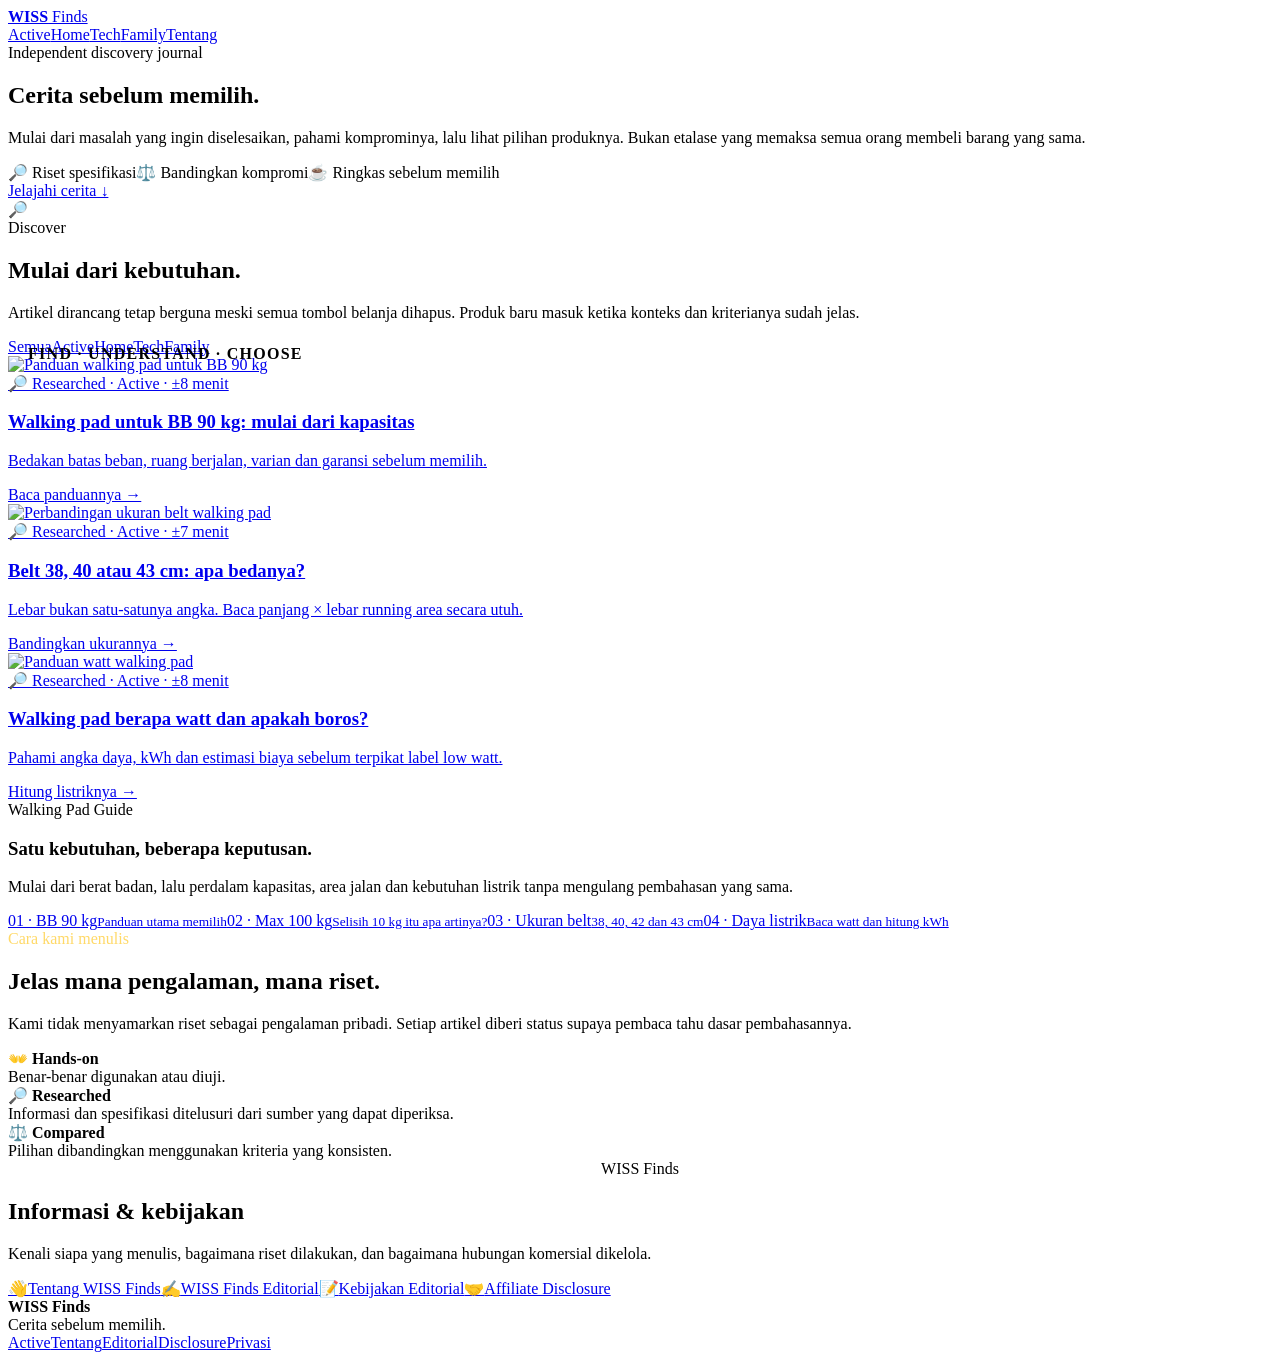
==== index.html @ 4face6e0 "Refresh homepage with live editorial stories and walking pad cluster" ====
<!doctype html><html lang="id-ID"><head><meta charset="utf-8"><meta name="viewport" content="width=device-width,initial-scale=1"><meta name="google-site-verification" content="HuQlRlU2v6vam-xN0jchxTJwL4RuIuLYZYUzQY9r4rg"><title>WISS Finds — Panduan Memilih Produk Berdasarkan Kebutuhan</title><meta name="description" content="Panduan, riset, dan perbandingan produk yang dimulai dari kebutuhan. Pahami komprominya sebelum memilih dan melihat harga."><meta name="robots" content="index,follow,max-image-preview:large,max-snippet:-1,max-video-preview:-1"><meta name="theme-color" content="#fffaf0"><link rel="canonical" href="https://wiztechid.github.io/wiss-finds/"><link rel="stylesheet" href="/wiss-finds/assets/css/site.css?v=20260919-1"><meta property="og:locale" content="id_ID"><meta property="og:type" content="website"><meta property="og:site_name" content="WISS Finds"><meta property="og:title" content="WISS Finds — Cerita sebelum memilih"><meta property="og:description" content="Mulai dari kebutuhan, pahami komprominya, baru lihat produknya."><meta property="og:url" content="https://wiztechid.github.io/wiss-finds/"><meta name="twitter:card" content="summary"><script type="application/ld+json">{"@context":"https://schema.org","@graph":[{"@type":"Organization","@id":"https://wiztechid.github.io/wiss-finds/#organization","name":"WISS Finds","url":"https://wiztechid.github.io/wiss-finds/"},{"@type":"WebSite","@id":"https://wiztechid.github.io/wiss-finds/#website","name":"WISS Finds","url":"https://wiztechid.github.io/wiss-finds/","publisher":{"@id":"https://wiztechid.github.io/wiss-finds/#organization"},"inLanguage":"id-ID"},{"@type":"CollectionPage","url":"https://wiztechid.github.io/wiss-finds/","name":"WISS Finds — Cerita sebelum memilih","isPartOf":{"@id":"https://wiztechid.github.io/wiss-finds/#website"},"inLanguage":"id-ID"}]}</script></head><body><header class="site-header"><div class="wrap nav"><a class="brand" href="/wiss-finds/"><b>WISS</b> Finds</a><nav class="navlinks" aria-label="Navigasi utama"><a href="/wiss-finds/active/">Active</a><a href="/wiss-finds/home/">Home</a><a href="/wiss-finds/tech/">Tech</a><a href="/wiss-finds/family/">Family</a><a href="/wiss-finds/tentang/">Tentang</a></nav></div></header><main><section class="wrap home-hero"><div><div class="eyebrow">Independent discovery journal</div><h1>Cerita sebelum memilih.</h1><p class="lead">Mulai dari masalah yang ingin diselesaikan, pahami komprominya, lalu lihat pilihan produknya. Bukan etalase yang memaksa semua orang membeli barang yang sama.</p><div class="home-statline"><span>🔎 Riset spesifikasi</span><span>⚖️ Bandingkan kompromi</span><span>☕ Ringkas sebelum memilih</span></div><a class="primary-cta" href="#discover">Jelajahi cerita ↓</a></div><div class="hero-art" aria-label="Ilustrasi WISS Finds">🔎<span style="position:absolute;font-size:1rem;font-weight:850;letter-spacing:.08em;margin-top:145px">FIND · UNDERSTAND · CHOOSE</span></div></section><section class="section" id="discover"><div class="wrap"><div class="section-head"><div><div class="eyebrow">Discover</div><h2>Mulai dari kebutuhan.</h2></div><p>Artikel dirancang tetap berguna meski semua tombol belanja dihapus. Produk baru masuk ketika konteks dan kriterianya sudah jelas.</p></div><nav class="category-nav" aria-label="Kategori"><a href="#discover">Semua</a><a href="/wiss-finds/active/">Active</a><a href="/wiss-finds/home/">Home</a><a href="/wiss-finds/tech/">Tech</a><a href="/wiss-finds/family/">Family</a></nav><div class="story-grid"><a class="story" href="/wiss-finds/active/walking-pad-untuk-bb-90-kg/"><div class="story-visual has-img"><img class="story-img" src="/wiss-finds/assets/images/walking-pad-bb-90kg-wiss-finds-clean-768.webp" alt="Panduan walking pad untuk BB 90 kg"></div><div class="story-body"><div class="meta">🔎 Researched · Active · ±8 menit</div><h3>Walking pad untuk BB 90 kg: mulai dari kapasitas</h3><p>Bedakan batas beban, ruang berjalan, varian dan garansi sebelum memilih.</p><span class="story-link">Baca panduannya →</span></div></a><a class="story" href="/wiss-finds/active/ukuran-belt-walking-pad/"><div class="story-visual has-img"><img class="story-img" src="/wiss-finds/assets/images/wiss-finds-ukuran-belt-walking-pad-hero.webp" alt="Perbandingan ukuran belt walking pad"></div><div class="story-body"><div class="meta">🔎 Researched · Active · ±7 menit</div><h3>Belt 38, 40 atau 43 cm: apa bedanya?</h3><p>Lebar bukan satu-satunya angka. Baca panjang × lebar running area secara utuh.</p><span class="story-link">Bandingkan ukurannya →</span></div></a><a class="story" href="/wiss-finds/active/walking-pad-berapa-watt/"><div class="story-visual has-img"><img class="story-img" src="/wiss-finds/assets/images/wiss-finds-walking-pad-berapa-watt-hero.webp" alt="Panduan watt walking pad"></div><div class="story-body"><div class="meta">🔎 Researched · Active · ±8 menit</div><h3>Walking pad berapa watt dan apakah boros?</h3><p>Pahami angka daya, kWh dan estimasi biaya sebelum terpikat label low watt.</p><span class="story-link">Hitung listriknya →</span></div></a></div><div class="home-cluster"><div class="home-cluster-head"><div><div class="eyebrow">Walking Pad Guide</div><h3>Satu kebutuhan, beberapa keputusan.</h3></div><p>Mulai dari berat badan, lalu perdalam kapasitas, area jalan dan kebutuhan listrik tanpa mengulang pembahasan yang sama.</p></div><div class="cluster-links"><a href="/wiss-finds/active/walking-pad-untuk-bb-90-kg/">01 · BB 90 kg<small>Panduan utama memilih</small></a><a href="/wiss-finds/active/walking-pad-max-100-kg-untuk-bb-90-kg/">02 · Max 100 kg<small>Selisih 10 kg itu apa artinya?</small></a><a href="/wiss-finds/active/ukuran-belt-walking-pad/">03 · Ukuran belt<small>38, 40, 42 dan 43 cm</small></a><a href="/wiss-finds/active/walking-pad-berapa-watt/">04 · Daya listrik<small>Baca watt dan hitung kWh</small></a></div></div></div></div></section><section class="wrap manifest"><div class="eyebrow" style="color:#ffd968">Cara kami menulis</div><h2>Jelas mana pengalaman, mana riset.</h2><p>Kami tidak menyamarkan riset sebagai pengalaman pribadi. Setiap artikel diberi status supaya pembaca tahu dasar pembahasannya.</p><div class="method-grid"><div class="method-card"><strong>👐 Hands-on</strong><br>Benar-benar digunakan atau diuji.</div><div class="method-card"><strong>🔎 Researched</strong><br>Informasi dan spesifikasi ditelusuri dari sumber yang dapat diperiksa.</div><div class="method-card"><strong>⚖️ Compared</strong><br>Pilihan dibandingkan menggunakan kriteria yang konsisten.</div></div></section><section class="wrap support"><div class="eyebrow" style="text-align:center">WISS Finds</div><h2>Informasi & kebijakan</h2><p class="support-lead">Kenali siapa yang menulis, bagaimana riset dilakukan, dan bagaimana hubungan komersial dikelola.</p><div class="support-grid"><a href="/wiss-finds/tentang/"><span>👋</span>Tentang WISS Finds</a><a href="/wiss-finds/author/editorial/"><span>✍️</span>WISS Finds Editorial</a><a href="/wiss-finds/kebijakan-editorial/"><span>📝</span>Kebijakan Editorial</a><a href="/wiss-finds/disclosure/"><span>🤝</span>Affiliate Disclosure</a></div></section></main><footer class="site-footer"><div class="wrap footer-inner"><div><strong>WISS Finds</strong><br>Cerita sebelum memilih.</div><div class="footer-links"><a href="/wiss-finds/active/">Active</a><a href="/wiss-finds/tentang/">Tentang</a><a href="/wiss-finds/kebijakan-editorial/">Editorial</a><a href="/wiss-finds/disclosure/">Disclosure</a><a href="/wiss-finds/kebijakan-privasi/">Privasi</a></div></div></footer></body></html>
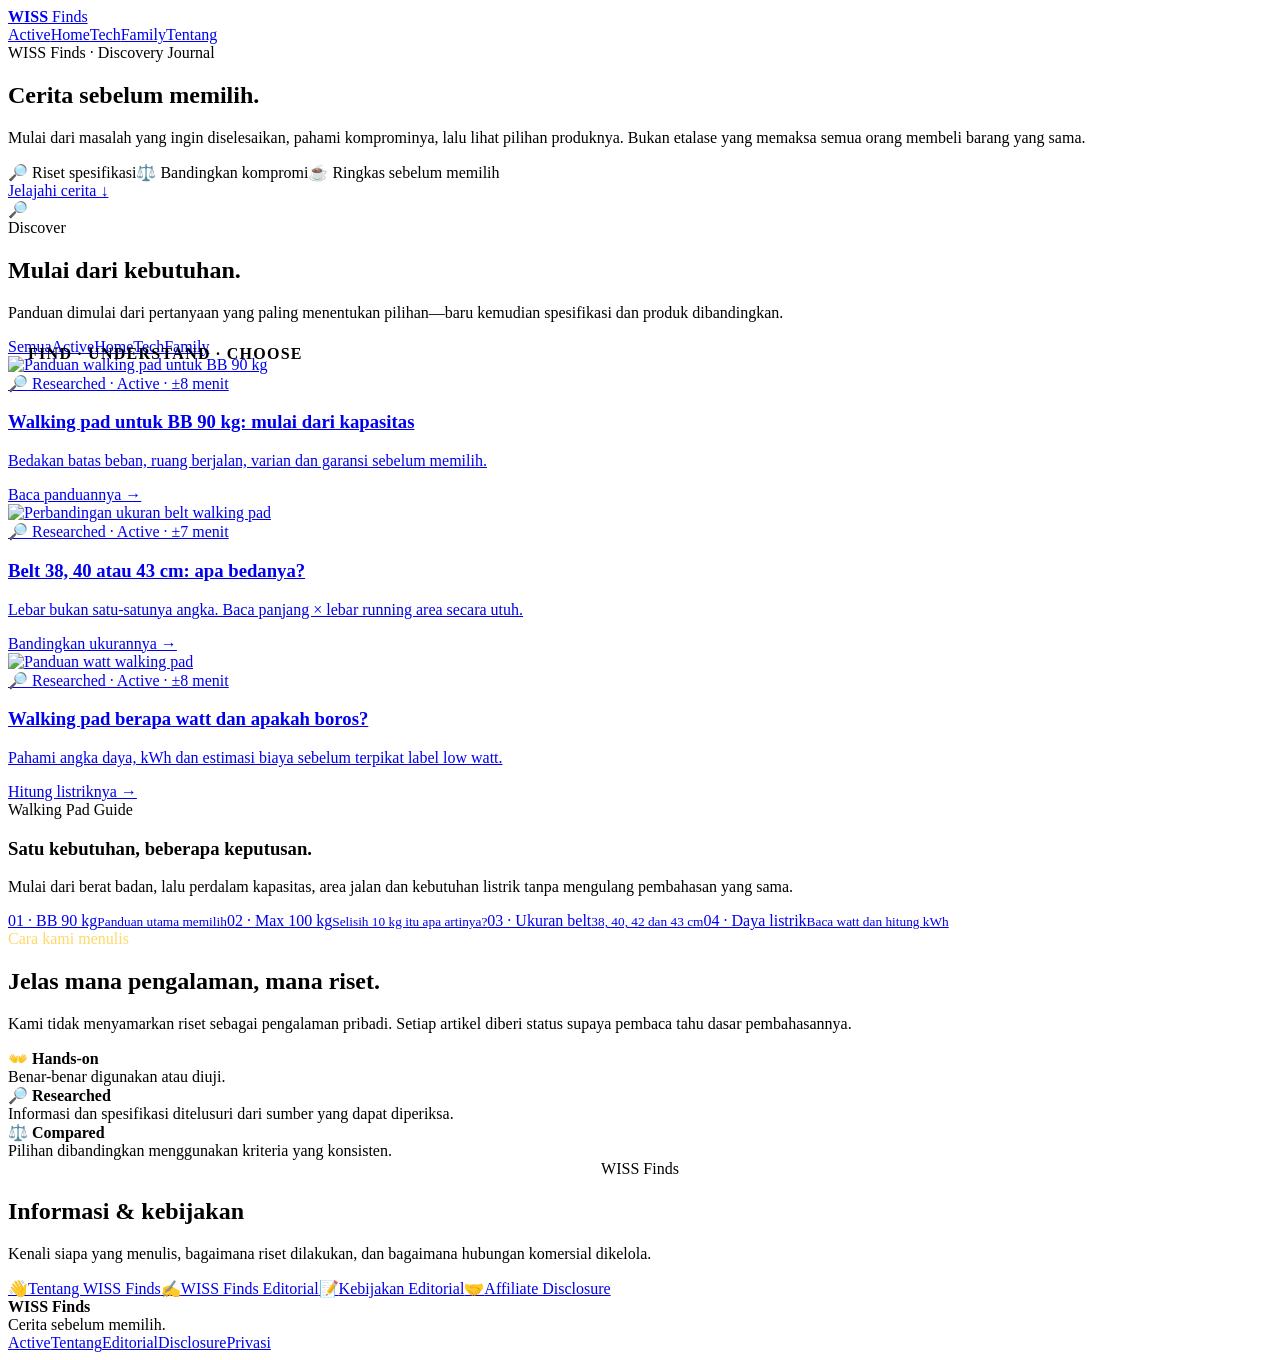
==== commit 022a8a73: "Tighten homepage editorial copy and stylesheet cache" ====
--- a/index.html
+++ b/index.html
@@ -1 +1 @@
-<!doctype html><html lang="id-ID"><head><meta charset="utf-8"><meta name="viewport" content="width=device-width,initial-scale=1"><meta name="google-site-verification" content="HuQlRlU2v6vam-xN0jchxTJwL4RuIuLYZYUzQY9r4rg"><title>WISS Finds — Panduan Memilih Produk Berdasarkan Kebutuhan</title><meta name="description" content="Panduan, riset, dan perbandingan produk yang dimulai dari kebutuhan. Pahami komprominya sebelum memilih dan melihat harga."><meta name="robots" content="index,follow,max-image-preview:large,max-snippet:-1,max-video-preview:-1"><meta name="theme-color" content="#fffaf0"><link rel="canonical" href="https://wiztechid.github.io/wiss-finds/"><link rel="stylesheet" href="/wiss-finds/assets/css/site.css?v=20260919-1"><meta property="og:locale" content="id_ID"><meta property="og:type" content="website"><meta property="og:site_name" content="WISS Finds"><meta property="og:title" content="WISS Finds — Cerita sebelum memilih"><meta property="og:description" content="Mulai dari kebutuhan, pahami komprominya, baru lihat produknya."><meta property="og:url" content="https://wiztechid.github.io/wiss-finds/"><meta name="twitter:card" content="summary"><script type="application/ld+json">{"@context":"https://schema.org","@graph":[{"@type":"Organization","@id":"https://wiztechid.github.io/wiss-finds/#organization","name":"WISS Finds","url":"https://wiztechid.github.io/wiss-finds/"},{"@type":"WebSite","@id":"https://wiztechid.github.io/wiss-finds/#website","name":"WISS Finds","url":"https://wiztechid.github.io/wiss-finds/","publisher":{"@id":"https://wiztechid.github.io/wiss-finds/#organization"},"inLanguage":"id-ID"},{"@type":"CollectionPage","url":"https://wiztechid.github.io/wiss-finds/","name":"WISS Finds — Cerita sebelum memilih","isPartOf":{"@id":"https://wiztechid.github.io/wiss-finds/#website"},"inLanguage":"id-ID"}]}</script></head><body><header class="site-header"><div class="wrap nav"><a class="brand" href="/wiss-finds/"><b>WISS</b> Finds</a><nav class="navlinks" aria-label="Navigasi utama"><a href="/wiss-finds/active/">Active</a><a href="/wiss-finds/home/">Home</a><a href="/wiss-finds/tech/">Tech</a><a href="/wiss-finds/family/">Family</a><a href="/wiss-finds/tentang/">Tentang</a></nav></div></header><main><section class="wrap home-hero"><div><div class="eyebrow">Independent discovery journal</div><h1>Cerita sebelum memilih.</h1><p class="lead">Mulai dari masalah yang ingin diselesaikan, pahami komprominya, lalu lihat pilihan produknya. Bukan etalase yang memaksa semua orang membeli barang yang sama.</p><div class="home-statline"><span>🔎 Riset spesifikasi</span><span>⚖️ Bandingkan kompromi</span><span>☕ Ringkas sebelum memilih</span></div><a class="primary-cta" href="#discover">Jelajahi cerita ↓</a></div><div class="hero-art" aria-label="Ilustrasi WISS Finds">🔎<span style="position:absolute;font-size:1rem;font-weight:850;letter-spacing:.08em;margin-top:145px">FIND · UNDERSTAND · CHOOSE</span></div></section><section class="section" id="discover"><div class="wrap"><div class="section-head"><div><div class="eyebrow">Discover</div><h2>Mulai dari kebutuhan.</h2></div><p>Artikel dirancang tetap berguna meski semua tombol belanja dihapus. Produk baru masuk ketika konteks dan kriterianya sudah jelas.</p></div><nav class="category-nav" aria-label="Kategori"><a href="#discover">Semua</a><a href="/wiss-finds/active/">Active</a><a href="/wiss-finds/home/">Home</a><a href="/wiss-finds/tech/">Tech</a><a href="/wiss-finds/family/">Family</a></nav><div class="story-grid"><a class="story" href="/wiss-finds/active/walking-pad-untuk-bb-90-kg/"><div class="story-visual has-img"><img class="story-img" src="/wiss-finds/assets/images/walking-pad-bb-90kg-wiss-finds-clean-768.webp" alt="Panduan walking pad untuk BB 90 kg"></div><div class="story-body"><div class="meta">🔎 Researched · Active · ±8 menit</div><h3>Walking pad untuk BB 90 kg: mulai dari kapasitas</h3><p>Bedakan batas beban, ruang berjalan, varian dan garansi sebelum memilih.</p><span class="story-link">Baca panduannya →</span></div></a><a class="story" href="/wiss-finds/active/ukuran-belt-walking-pad/"><div class="story-visual has-img"><img class="story-img" src="/wiss-finds/assets/images/wiss-finds-ukuran-belt-walking-pad-hero.webp" alt="Perbandingan ukuran belt walking pad"></div><div class="story-body"><div class="meta">🔎 Researched · Active · ±7 menit</div><h3>Belt 38, 40 atau 43 cm: apa bedanya?</h3><p>Lebar bukan satu-satunya angka. Baca panjang × lebar running area secara utuh.</p><span class="story-link">Bandingkan ukurannya →</span></div></a><a class="story" href="/wiss-finds/active/walking-pad-berapa-watt/"><div class="story-visual has-img"><img class="story-img" src="/wiss-finds/assets/images/wiss-finds-walking-pad-berapa-watt-hero.webp" alt="Panduan watt walking pad"></div><div class="story-body"><div class="meta">🔎 Researched · Active · ±8 menit</div><h3>Walking pad berapa watt dan apakah boros?</h3><p>Pahami angka daya, kWh dan estimasi biaya sebelum terpikat label low watt.</p><span class="story-link">Hitung listriknya →</span></div></a></div><div class="home-cluster"><div class="home-cluster-head"><div><div class="eyebrow">Walking Pad Guide</div><h3>Satu kebutuhan, beberapa keputusan.</h3></div><p>Mulai dari berat badan, lalu perdalam kapasitas, area jalan dan kebutuhan listrik tanpa mengulang pembahasan yang sama.</p></div><div class="cluster-links"><a href="/wiss-finds/active/walking-pad-untuk-bb-90-kg/">01 · BB 90 kg<small>Panduan utama memilih</small></a><a href="/wiss-finds/active/walking-pad-max-100-kg-untuk-bb-90-kg/">02 · Max 100 kg<small>Selisih 10 kg itu apa artinya?</small></a><a href="/wiss-finds/active/ukuran-belt-walking-pad/">03 · Ukuran belt<small>38, 40, 42 dan 43 cm</small></a><a href="/wiss-finds/active/walking-pad-berapa-watt/">04 · Daya listrik<small>Baca watt dan hitung kWh</small></a></div></div></div></div></section><section class="wrap manifest"><div class="eyebrow" style="color:#ffd968">Cara kami menulis</div><h2>Jelas mana pengalaman, mana riset.</h2><p>Kami tidak menyamarkan riset sebagai pengalaman pribadi. Setiap artikel diberi status supaya pembaca tahu dasar pembahasannya.</p><div class="method-grid"><div class="method-card"><strong>👐 Hands-on</strong><br>Benar-benar digunakan atau diuji.</div><div class="method-card"><strong>🔎 Researched</strong><br>Informasi dan spesifikasi ditelusuri dari sumber yang dapat diperiksa.</div><div class="method-card"><strong>⚖️ Compared</strong><br>Pilihan dibandingkan menggunakan kriteria yang konsisten.</div></div></section><section class="wrap support"><div class="eyebrow" style="text-align:center">WISS Finds</div><h2>Informasi & kebijakan</h2><p class="support-lead">Kenali siapa yang menulis, bagaimana riset dilakukan, dan bagaimana hubungan komersial dikelola.</p><div class="support-grid"><a href="/wiss-finds/tentang/"><span>👋</span>Tentang WISS Finds</a><a href="/wiss-finds/author/editorial/"><span>✍️</span>WISS Finds Editorial</a><a href="/wiss-finds/kebijakan-editorial/"><span>📝</span>Kebijakan Editorial</a><a href="/wiss-finds/disclosure/"><span>🤝</span>Affiliate Disclosure</a></div></section></main><footer class="site-footer"><div class="wrap footer-inner"><div><strong>WISS Finds</strong><br>Cerita sebelum memilih.</div><div class="footer-links"><a href="/wiss-finds/active/">Active</a><a href="/wiss-finds/tentang/">Tentang</a><a href="/wiss-finds/kebijakan-editorial/">Editorial</a><a href="/wiss-finds/disclosure/">Disclosure</a><a href="/wiss-finds/kebijakan-privasi/">Privasi</a></div></div></footer></body></html>+<!doctype html><html lang="id-ID"><head><meta charset="utf-8"><meta name="viewport" content="width=device-width,initial-scale=1"><meta name="google-site-verification" content="HuQlRlU2v6vam-xN0jchxTJwL4RuIuLYZYUzQY9r4rg"><title>WISS Finds — Panduan Memilih Produk Berdasarkan Kebutuhan</title><meta name="description" content="Panduan, riset, dan perbandingan produk yang dimulai dari kebutuhan. Pahami komprominya sebelum memilih dan melihat harga."><meta name="robots" content="index,follow,max-image-preview:large,max-snippet:-1,max-video-preview:-1"><meta name="theme-color" content="#fffaf0"><link rel="canonical" href="https://wiztechid.github.io/wiss-finds/"><link rel="stylesheet" href="/wiss-finds/assets/css/site.css?v=20260919-3"><meta property="og:locale" content="id_ID"><meta property="og:type" content="website"><meta property="og:site_name" content="WISS Finds"><meta property="og:title" content="WISS Finds — Cerita sebelum memilih"><meta property="og:description" content="Mulai dari kebutuhan, pahami komprominya, baru lihat produknya."><meta property="og:url" content="https://wiztechid.github.io/wiss-finds/"><meta name="twitter:card" content="summary"><script type="application/ld+json">{"@context":"https://schema.org","@graph":[{"@type":"Organization","@id":"https://wiztechid.github.io/wiss-finds/#organization","name":"WISS Finds","url":"https://wiztechid.github.io/wiss-finds/"},{"@type":"WebSite","@id":"https://wiztechid.github.io/wiss-finds/#website","name":"WISS Finds","url":"https://wiztechid.github.io/wiss-finds/","publisher":{"@id":"https://wiztechid.github.io/wiss-finds/#organization"},"inLanguage":"id-ID"},{"@type":"CollectionPage","url":"https://wiztechid.github.io/wiss-finds/","name":"WISS Finds — Cerita sebelum memilih","isPartOf":{"@id":"https://wiztechid.github.io/wiss-finds/#website"},"inLanguage":"id-ID"}]}</script></head><body><header class="site-header"><div class="wrap nav"><a class="brand" href="/wiss-finds/"><b>WISS</b> Finds</a><nav class="navlinks" aria-label="Navigasi utama"><a href="/wiss-finds/active/">Active</a><a href="/wiss-finds/home/">Home</a><a href="/wiss-finds/tech/">Tech</a><a href="/wiss-finds/family/">Family</a><a href="/wiss-finds/tentang/">Tentang</a></nav></div></header><main><section class="wrap home-hero"><div><div class="eyebrow">WISS Finds · Discovery Journal</div><h1>Cerita sebelum memilih.</h1><p class="lead">Mulai dari masalah yang ingin diselesaikan, pahami komprominya, lalu lihat pilihan produknya. Bukan etalase yang memaksa semua orang membeli barang yang sama.</p><div class="home-statline"><span>🔎 Riset spesifikasi</span><span>⚖️ Bandingkan kompromi</span><span>☕ Ringkas sebelum memilih</span></div><a class="primary-cta" href="#discover">Jelajahi cerita ↓</a></div><div class="hero-art" aria-label="Ilustrasi WISS Finds">🔎<span style="position:absolute;font-size:1rem;font-weight:850;letter-spacing:.08em;margin-top:145px">FIND · UNDERSTAND · CHOOSE</span></div></section><section class="section" id="discover"><div class="wrap"><div class="section-head"><div><div class="eyebrow">Discover</div><h2>Mulai dari kebutuhan.</h2></div><p>Panduan dimulai dari pertanyaan yang paling menentukan pilihan—baru kemudian spesifikasi dan produk dibandingkan.</p></div><nav class="category-nav" aria-label="Kategori"><a href="#discover">Semua</a><a href="/wiss-finds/active/">Active</a><a href="/wiss-finds/home/">Home</a><a href="/wiss-finds/tech/">Tech</a><a href="/wiss-finds/family/">Family</a></nav><div class="story-grid"><a class="story" href="/wiss-finds/active/walking-pad-untuk-bb-90-kg/"><div class="story-visual has-img"><img class="story-img" src="/wiss-finds/assets/images/walking-pad-bb-90kg-wiss-finds-clean-768.webp" alt="Panduan walking pad untuk BB 90 kg"></div><div class="story-body"><div class="meta">🔎 Researched · Active · ±8 menit</div><h3>Walking pad untuk BB 90 kg: mulai dari kapasitas</h3><p>Bedakan batas beban, ruang berjalan, varian dan garansi sebelum memilih.</p><span class="story-link">Baca panduannya →</span></div></a><a class="story" href="/wiss-finds/active/ukuran-belt-walking-pad/"><div class="story-visual has-img"><img class="story-img" src="/wiss-finds/assets/images/wiss-finds-ukuran-belt-walking-pad-hero.webp" alt="Perbandingan ukuran belt walking pad"></div><div class="story-body"><div class="meta">🔎 Researched · Active · ±7 menit</div><h3>Belt 38, 40 atau 43 cm: apa bedanya?</h3><p>Lebar bukan satu-satunya angka. Baca panjang × lebar running area secara utuh.</p><span class="story-link">Bandingkan ukurannya →</span></div></a><a class="story" href="/wiss-finds/active/walking-pad-berapa-watt/"><div class="story-visual has-img"><img class="story-img" src="/wiss-finds/assets/images/wiss-finds-walking-pad-berapa-watt-hero.webp" alt="Panduan watt walking pad"></div><div class="story-body"><div class="meta">🔎 Researched · Active · ±8 menit</div><h3>Walking pad berapa watt dan apakah boros?</h3><p>Pahami angka daya, kWh dan estimasi biaya sebelum terpikat label low watt.</p><span class="story-link">Hitung listriknya →</span></div></a></div><div class="home-cluster"><div class="home-cluster-head"><div><div class="eyebrow">Walking Pad Guide</div><h3>Satu kebutuhan, beberapa keputusan.</h3></div><p>Mulai dari berat badan, lalu perdalam kapasitas, area jalan dan kebutuhan listrik tanpa mengulang pembahasan yang sama.</p></div><div class="cluster-links"><a href="/wiss-finds/active/walking-pad-untuk-bb-90-kg/">01 · BB 90 kg<small>Panduan utama memilih</small></a><a href="/wiss-finds/active/walking-pad-max-100-kg-untuk-bb-90-kg/">02 · Max 100 kg<small>Selisih 10 kg itu apa artinya?</small></a><a href="/wiss-finds/active/ukuran-belt-walking-pad/">03 · Ukuran belt<small>38, 40, 42 dan 43 cm</small></a><a href="/wiss-finds/active/walking-pad-berapa-watt/">04 · Daya listrik<small>Baca watt dan hitung kWh</small></a></div></div></div></section><section class="wrap manifest"><div class="eyebrow" style="color:#ffd968">Cara kami menulis</div><h2>Jelas mana pengalaman, mana riset.</h2><p>Kami tidak menyamarkan riset sebagai pengalaman pribadi. Setiap artikel diberi status supaya pembaca tahu dasar pembahasannya.</p><div class="method-grid"><div class="method-card"><strong>👐 Hands-on</strong><br>Benar-benar digunakan atau diuji.</div><div class="method-card"><strong>🔎 Researched</strong><br>Informasi dan spesifikasi ditelusuri dari sumber yang dapat diperiksa.</div><div class="method-card"><strong>⚖️ Compared</strong><br>Pilihan dibandingkan menggunakan kriteria yang konsisten.</div></div></section><section class="wrap support"><div class="eyebrow" style="text-align:center">WISS Finds</div><h2>Informasi & kebijakan</h2><p class="support-lead">Kenali siapa yang menulis, bagaimana riset dilakukan, dan bagaimana hubungan komersial dikelola.</p><div class="support-grid"><a href="/wiss-finds/tentang/"><span>👋</span>Tentang WISS Finds</a><a href="/wiss-finds/author/editorial/"><span>✍️</span>WISS Finds Editorial</a><a href="/wiss-finds/kebijakan-editorial/"><span>📝</span>Kebijakan Editorial</a><a href="/wiss-finds/disclosure/"><span>🤝</span>Affiliate Disclosure</a></div></section></main><footer class="site-footer"><div class="wrap footer-inner"><div><strong>WISS Finds</strong><br>Cerita sebelum memilih.</div><div class="footer-links"><a href="/wiss-finds/active/">Active</a><a href="/wiss-finds/tentang/">Tentang</a><a href="/wiss-finds/kebijakan-editorial/">Editorial</a><a href="/wiss-finds/disclosure/">Disclosure</a><a href="/wiss-finds/kebijakan-privasi/">Privasi</a></div></div></footer></body></html>
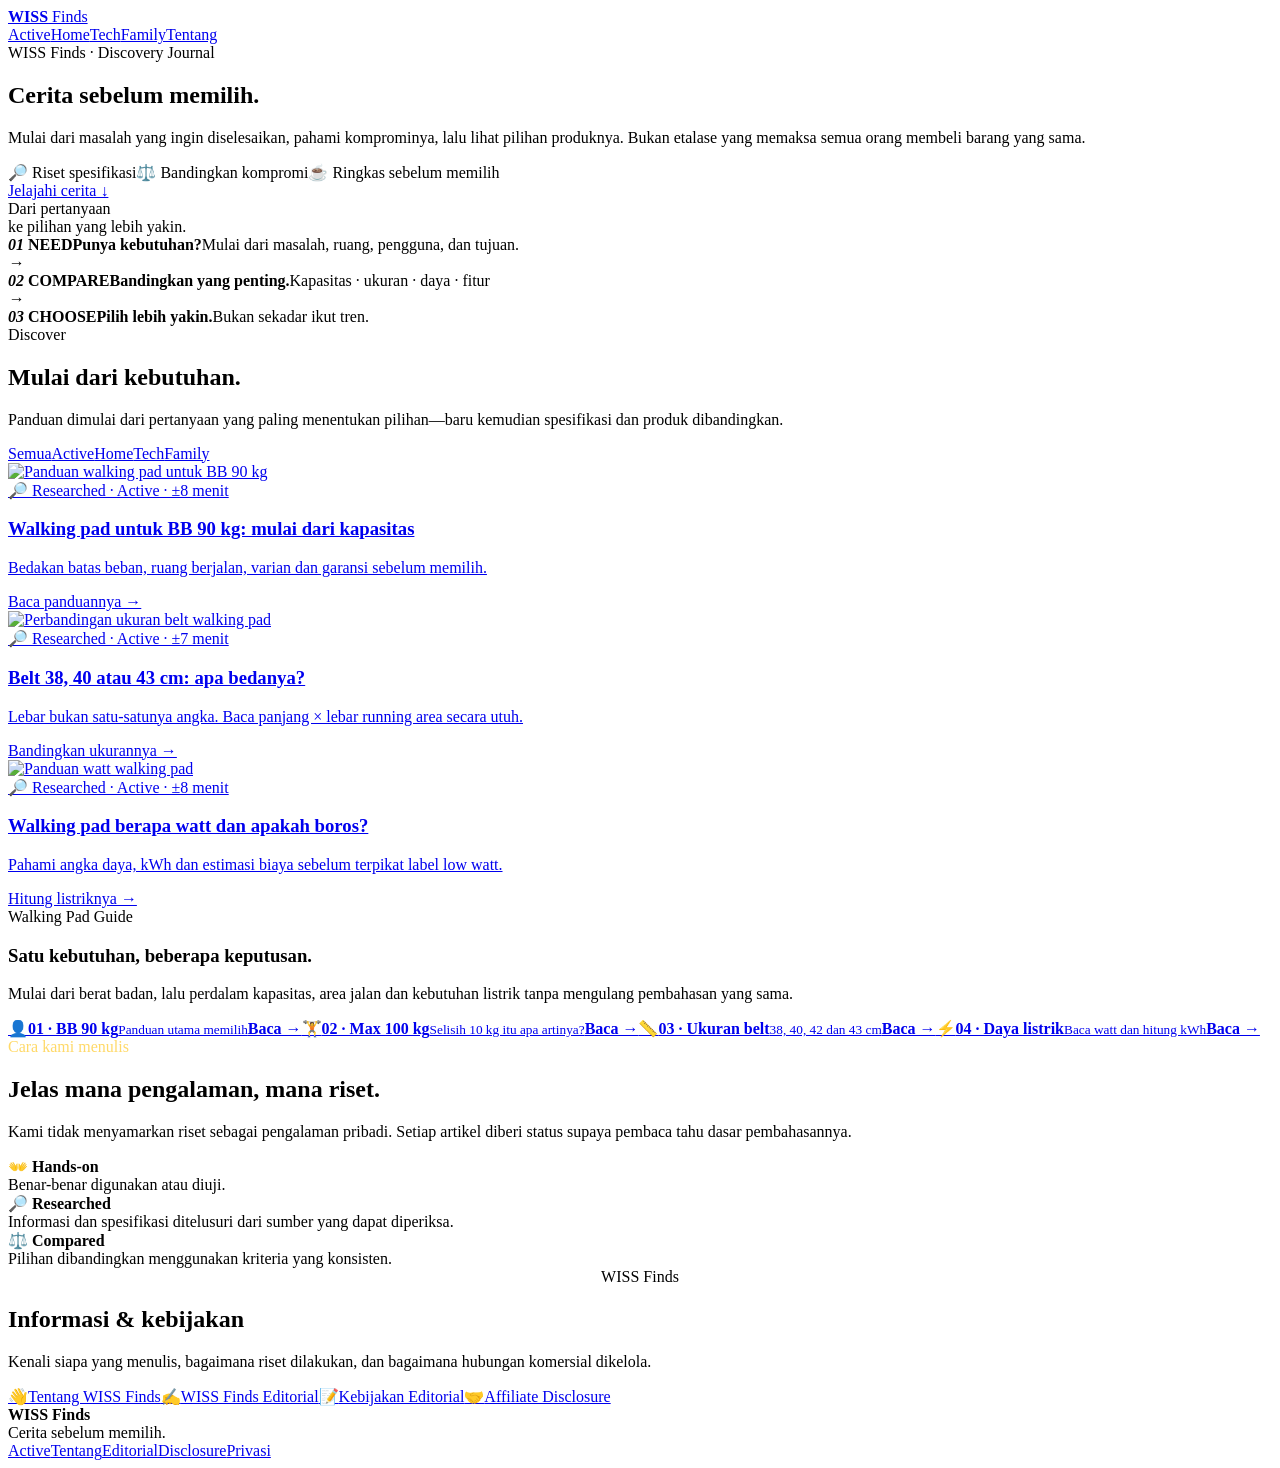
==== commit 4051366a: "Replace decorative hero with WISS decision flow and improve guide clickability" ====
--- a/index.html
+++ b/index.html
@@ -1 +1 @@
-<!doctype html><html lang="id-ID"><head><meta charset="utf-8"><meta name="viewport" content="width=device-width,initial-scale=1"><meta name="google-site-verification" content="HuQlRlU2v6vam-xN0jchxTJwL4RuIuLYZYUzQY9r4rg"><title>WISS Finds — Panduan Memilih Produk Berdasarkan Kebutuhan</title><meta name="description" content="Panduan, riset, dan perbandingan produk yang dimulai dari kebutuhan. Pahami komprominya sebelum memilih dan melihat harga."><meta name="robots" content="index,follow,max-image-preview:large,max-snippet:-1,max-video-preview:-1"><meta name="theme-color" content="#fffaf0"><link rel="canonical" href="https://wiztechid.github.io/wiss-finds/"><link rel="stylesheet" href="/wiss-finds/assets/css/site.css?v=20260919-3"><meta property="og:locale" content="id_ID"><meta property="og:type" content="website"><meta property="og:site_name" content="WISS Finds"><meta property="og:title" content="WISS Finds — Cerita sebelum memilih"><meta property="og:description" content="Mulai dari kebutuhan, pahami komprominya, baru lihat produknya."><meta property="og:url" content="https://wiztechid.github.io/wiss-finds/"><meta name="twitter:card" content="summary"><script type="application/ld+json">{"@context":"https://schema.org","@graph":[{"@type":"Organization","@id":"https://wiztechid.github.io/wiss-finds/#organization","name":"WISS Finds","url":"https://wiztechid.github.io/wiss-finds/"},{"@type":"WebSite","@id":"https://wiztechid.github.io/wiss-finds/#website","name":"WISS Finds","url":"https://wiztechid.github.io/wiss-finds/","publisher":{"@id":"https://wiztechid.github.io/wiss-finds/#organization"},"inLanguage":"id-ID"},{"@type":"CollectionPage","url":"https://wiztechid.github.io/wiss-finds/","name":"WISS Finds — Cerita sebelum memilih","isPartOf":{"@id":"https://wiztechid.github.io/wiss-finds/#website"},"inLanguage":"id-ID"}]}</script></head><body><header class="site-header"><div class="wrap nav"><a class="brand" href="/wiss-finds/"><b>WISS</b> Finds</a><nav class="navlinks" aria-label="Navigasi utama"><a href="/wiss-finds/active/">Active</a><a href="/wiss-finds/home/">Home</a><a href="/wiss-finds/tech/">Tech</a><a href="/wiss-finds/family/">Family</a><a href="/wiss-finds/tentang/">Tentang</a></nav></div></header><main><section class="wrap home-hero"><div><div class="eyebrow">WISS Finds · Discovery Journal</div><h1>Cerita sebelum memilih.</h1><p class="lead">Mulai dari masalah yang ingin diselesaikan, pahami komprominya, lalu lihat pilihan produknya. Bukan etalase yang memaksa semua orang membeli barang yang sama.</p><div class="home-statline"><span>🔎 Riset spesifikasi</span><span>⚖️ Bandingkan kompromi</span><span>☕ Ringkas sebelum memilih</span></div><a class="primary-cta" href="#discover">Jelajahi cerita ↓</a></div><div class="hero-art" aria-label="Ilustrasi WISS Finds">🔎<span style="position:absolute;font-size:1rem;font-weight:850;letter-spacing:.08em;margin-top:145px">FIND · UNDERSTAND · CHOOSE</span></div></section><section class="section" id="discover"><div class="wrap"><div class="section-head"><div><div class="eyebrow">Discover</div><h2>Mulai dari kebutuhan.</h2></div><p>Panduan dimulai dari pertanyaan yang paling menentukan pilihan—baru kemudian spesifikasi dan produk dibandingkan.</p></div><nav class="category-nav" aria-label="Kategori"><a href="#discover">Semua</a><a href="/wiss-finds/active/">Active</a><a href="/wiss-finds/home/">Home</a><a href="/wiss-finds/tech/">Tech</a><a href="/wiss-finds/family/">Family</a></nav><div class="story-grid"><a class="story" href="/wiss-finds/active/walking-pad-untuk-bb-90-kg/"><div class="story-visual has-img"><img class="story-img" src="/wiss-finds/assets/images/walking-pad-bb-90kg-wiss-finds-clean-768.webp" alt="Panduan walking pad untuk BB 90 kg"></div><div class="story-body"><div class="meta">🔎 Researched · Active · ±8 menit</div><h3>Walking pad untuk BB 90 kg: mulai dari kapasitas</h3><p>Bedakan batas beban, ruang berjalan, varian dan garansi sebelum memilih.</p><span class="story-link">Baca panduannya →</span></div></a><a class="story" href="/wiss-finds/active/ukuran-belt-walking-pad/"><div class="story-visual has-img"><img class="story-img" src="/wiss-finds/assets/images/wiss-finds-ukuran-belt-walking-pad-hero.webp" alt="Perbandingan ukuran belt walking pad"></div><div class="story-body"><div class="meta">🔎 Researched · Active · ±7 menit</div><h3>Belt 38, 40 atau 43 cm: apa bedanya?</h3><p>Lebar bukan satu-satunya angka. Baca panjang × lebar running area secara utuh.</p><span class="story-link">Bandingkan ukurannya →</span></div></a><a class="story" href="/wiss-finds/active/walking-pad-berapa-watt/"><div class="story-visual has-img"><img class="story-img" src="/wiss-finds/assets/images/wiss-finds-walking-pad-berapa-watt-hero.webp" alt="Panduan watt walking pad"></div><div class="story-body"><div class="meta">🔎 Researched · Active · ±8 menit</div><h3>Walking pad berapa watt dan apakah boros?</h3><p>Pahami angka daya, kWh dan estimasi biaya sebelum terpikat label low watt.</p><span class="story-link">Hitung listriknya →</span></div></a></div><div class="home-cluster"><div class="home-cluster-head"><div><div class="eyebrow">Walking Pad Guide</div><h3>Satu kebutuhan, beberapa keputusan.</h3></div><p>Mulai dari berat badan, lalu perdalam kapasitas, area jalan dan kebutuhan listrik tanpa mengulang pembahasan yang sama.</p></div><div class="cluster-links"><a href="/wiss-finds/active/walking-pad-untuk-bb-90-kg/">01 · BB 90 kg<small>Panduan utama memilih</small></a><a href="/wiss-finds/active/walking-pad-max-100-kg-untuk-bb-90-kg/">02 · Max 100 kg<small>Selisih 10 kg itu apa artinya?</small></a><a href="/wiss-finds/active/ukuran-belt-walking-pad/">03 · Ukuran belt<small>38, 40, 42 dan 43 cm</small></a><a href="/wiss-finds/active/walking-pad-berapa-watt/">04 · Daya listrik<small>Baca watt dan hitung kWh</small></a></div></div></div></section><section class="wrap manifest"><div class="eyebrow" style="color:#ffd968">Cara kami menulis</div><h2>Jelas mana pengalaman, mana riset.</h2><p>Kami tidak menyamarkan riset sebagai pengalaman pribadi. Setiap artikel diberi status supaya pembaca tahu dasar pembahasannya.</p><div class="method-grid"><div class="method-card"><strong>👐 Hands-on</strong><br>Benar-benar digunakan atau diuji.</div><div class="method-card"><strong>🔎 Researched</strong><br>Informasi dan spesifikasi ditelusuri dari sumber yang dapat diperiksa.</div><div class="method-card"><strong>⚖️ Compared</strong><br>Pilihan dibandingkan menggunakan kriteria yang konsisten.</div></div></section><section class="wrap support"><div class="eyebrow" style="text-align:center">WISS Finds</div><h2>Informasi & kebijakan</h2><p class="support-lead">Kenali siapa yang menulis, bagaimana riset dilakukan, dan bagaimana hubungan komersial dikelola.</p><div class="support-grid"><a href="/wiss-finds/tentang/"><span>👋</span>Tentang WISS Finds</a><a href="/wiss-finds/author/editorial/"><span>✍️</span>WISS Finds Editorial</a><a href="/wiss-finds/kebijakan-editorial/"><span>📝</span>Kebijakan Editorial</a><a href="/wiss-finds/disclosure/"><span>🤝</span>Affiliate Disclosure</a></div></section></main><footer class="site-footer"><div class="wrap footer-inner"><div><strong>WISS Finds</strong><br>Cerita sebelum memilih.</div><div class="footer-links"><a href="/wiss-finds/active/">Active</a><a href="/wiss-finds/tentang/">Tentang</a><a href="/wiss-finds/kebijakan-editorial/">Editorial</a><a href="/wiss-finds/disclosure/">Disclosure</a><a href="/wiss-finds/kebijakan-privasi/">Privasi</a></div></div></footer></body></html>+<!doctype html><html lang="id-ID"><head><meta charset="utf-8"><meta name="viewport" content="width=device-width,initial-scale=1"><meta name="google-site-verification" content="HuQlRlU2v6vam-xN0jchxTJwL4RuIuLYZYUzQY9r4rg"><title>WISS Finds — Panduan Memilih Produk Berdasarkan Kebutuhan</title><meta name="description" content="Panduan, riset, dan perbandingan produk yang dimulai dari kebutuhan. Pahami komprominya sebelum memilih dan melihat harga."><meta name="robots" content="index,follow,max-image-preview:large,max-snippet:-1,max-video-preview:-1"><meta name="theme-color" content="#fffaf0"><link rel="canonical" href="https://wiztechid.github.io/wiss-finds/"><link rel="stylesheet" href="/wiss-finds/assets/css/site.css?v=20260919-4"><meta property="og:locale" content="id_ID"><meta property="og:type" content="website"><meta property="og:site_name" content="WISS Finds"><meta property="og:title" content="WISS Finds — Cerita sebelum memilih"><meta property="og:description" content="Mulai dari kebutuhan, pahami komprominya, baru lihat produknya."><meta property="og:url" content="https://wiztechid.github.io/wiss-finds/"><meta name="twitter:card" content="summary"><script type="application/ld+json">{"@context":"https://schema.org","@graph":[{"@type":"Organization","@id":"https://wiztechid.github.io/wiss-finds/#organization","name":"WISS Finds","url":"https://wiztechid.github.io/wiss-finds/"},{"@type":"WebSite","@id":"https://wiztechid.github.io/wiss-finds/#website","name":"WISS Finds","url":"https://wiztechid.github.io/wiss-finds/","publisher":{"@id":"https://wiztechid.github.io/wiss-finds/#organization"},"inLanguage":"id-ID"},{"@type":"CollectionPage","url":"https://wiztechid.github.io/wiss-finds/","name":"WISS Finds — Cerita sebelum memilih","isPartOf":{"@id":"https://wiztechid.github.io/wiss-finds/#website"},"inLanguage":"id-ID"}]}</script></head><body><header class="site-header"><div class="wrap nav"><a class="brand" href="/wiss-finds/"><b>WISS</b> Finds</a><nav class="navlinks" aria-label="Navigasi utama"><a href="/wiss-finds/active/">Active</a><a href="/wiss-finds/home/">Home</a><a href="/wiss-finds/tech/">Tech</a><a href="/wiss-finds/family/">Family</a><a href="/wiss-finds/tentang/">Tentang</a></nav></div></header><main><section class="wrap home-hero"><div><div class="eyebrow">WISS Finds · Discovery Journal</div><h1>Cerita sebelum memilih.</h1><p class="lead">Mulai dari masalah yang ingin diselesaikan, pahami komprominya, lalu lihat pilihan produknya. Bukan etalase yang memaksa semua orang membeli barang yang sama.</p><div class="home-statline"><span>🔎 Riset spesifikasi</span><span>⚖️ Bandingkan kompromi</span><span>☕ Ringkas sebelum memilih</span></div><a class="primary-cta" href="#discover">Jelajahi cerita ↓</a></div><div class="hero-decision" aria-label="Cara WISS Finds membantu memilih"><div class="hero-decision-title">Dari pertanyaan<br>ke pilihan yang lebih yakin.</div><div class="decision-flow"><div class="decision-step"><b><i>01</i> NEED</b><strong>Punya kebutuhan?</strong><span>Mulai dari masalah, ruang, pengguna, dan tujuan.</span></div><em>→</em><div class="decision-step"><b><i>02</i> COMPARE</b><strong>Bandingkan yang penting.</strong><span>Kapasitas · ukuran · daya · fitur</span></div><em>→</em><div class="decision-step"><b><i>03</i> CHOOSE</b><strong>Pilih lebih yakin.</strong><span>Bukan sekadar ikut tren.</span></div></div></div></section><section class="section" id="discover"><div class="wrap"><div class="section-head"><div><div class="eyebrow">Discover</div><h2>Mulai dari kebutuhan.</h2></div><p>Panduan dimulai dari pertanyaan yang paling menentukan pilihan—baru kemudian spesifikasi dan produk dibandingkan.</p></div><nav class="category-nav" aria-label="Kategori"><a href="#discover">Semua</a><a href="/wiss-finds/active/">Active</a><a href="/wiss-finds/home/">Home</a><a href="/wiss-finds/tech/">Tech</a><a href="/wiss-finds/family/">Family</a></nav><div class="story-grid"><a class="story" href="/wiss-finds/active/walking-pad-untuk-bb-90-kg/"><div class="story-visual has-img"><img class="story-img" src="/wiss-finds/assets/images/walking-pad-bb-90kg-wiss-finds-clean-768.webp" alt="Panduan walking pad untuk BB 90 kg"></div><div class="story-body"><div class="meta">🔎 Researched · Active · ±8 menit</div><h3>Walking pad untuk BB 90 kg: mulai dari kapasitas</h3><p>Bedakan batas beban, ruang berjalan, varian dan garansi sebelum memilih.</p><span class="story-link">Baca panduannya →</span></div></a><a class="story" href="/wiss-finds/active/ukuran-belt-walking-pad/"><div class="story-visual has-img"><img class="story-img" src="/wiss-finds/assets/images/wiss-finds-ukuran-belt-walking-pad-hero.webp" alt="Perbandingan ukuran belt walking pad"></div><div class="story-body"><div class="meta">🔎 Researched · Active · ±7 menit</div><h3>Belt 38, 40 atau 43 cm: apa bedanya?</h3><p>Lebar bukan satu-satunya angka. Baca panjang × lebar running area secara utuh.</p><span class="story-link">Bandingkan ukurannya →</span></div></a><a class="story" href="/wiss-finds/active/walking-pad-berapa-watt/"><div class="story-visual has-img"><img class="story-img" src="/wiss-finds/assets/images/wiss-finds-walking-pad-berapa-watt-hero.webp" alt="Panduan watt walking pad"></div><div class="story-body"><div class="meta">🔎 Researched · Active · ±8 menit</div><h3>Walking pad berapa watt dan apakah boros?</h3><p>Pahami angka daya, kWh dan estimasi biaya sebelum terpikat label low watt.</p><span class="story-link">Hitung listriknya →</span></div></a></div><div class="home-cluster"><div class="home-cluster-head"><div><div class="eyebrow">Walking Pad Guide</div><h3>Satu kebutuhan, beberapa keputusan.</h3></div><p>Mulai dari berat badan, lalu perdalam kapasitas, area jalan dan kebutuhan listrik tanpa mengulang pembahasan yang sama.</p></div><div class="cluster-links"><a href="/wiss-finds/active/walking-pad-untuk-bb-90-kg/"><span>👤</span><b>01 · BB 90 kg</b><small>Panduan utama memilih</small><strong>Baca →</strong></a><a href="/wiss-finds/active/walking-pad-max-100-kg-untuk-bb-90-kg/"><span>🏋️</span><b>02 · Max 100 kg</b><small>Selisih 10 kg itu apa artinya?</small><strong>Baca →</strong></a><a href="/wiss-finds/active/ukuran-belt-walking-pad/"><span>📏</span><b>03 · Ukuran belt</b><small>38, 40, 42 dan 43 cm</small><strong>Baca →</strong></a><a href="/wiss-finds/active/walking-pad-berapa-watt/"><span>⚡</span><b>04 · Daya listrik</b><small>Baca watt dan hitung kWh</small><strong>Baca →</strong></a></div></div></div></section><section class="wrap manifest"><div class="eyebrow" style="color:#ffd968">Cara kami menulis</div><h2>Jelas mana pengalaman, mana riset.</h2><p>Kami tidak menyamarkan riset sebagai pengalaman pribadi. Setiap artikel diberi status supaya pembaca tahu dasar pembahasannya.</p><div class="method-grid"><div class="method-card"><strong>👐 Hands-on</strong><br>Benar-benar digunakan atau diuji.</div><div class="method-card"><strong>🔎 Researched</strong><br>Informasi dan spesifikasi ditelusuri dari sumber yang dapat diperiksa.</div><div class="method-card"><strong>⚖️ Compared</strong><br>Pilihan dibandingkan menggunakan kriteria yang konsisten.</div></div></section><section class="wrap support"><div class="eyebrow" style="text-align:center">WISS Finds</div><h2>Informasi & kebijakan</h2><p class="support-lead">Kenali siapa yang menulis, bagaimana riset dilakukan, dan bagaimana hubungan komersial dikelola.</p><div class="support-grid"><a href="/wiss-finds/tentang/"><span>👋</span>Tentang WISS Finds</a><a href="/wiss-finds/author/editorial/"><span>✍️</span>WISS Finds Editorial</a><a href="/wiss-finds/kebijakan-editorial/"><span>📝</span>Kebijakan Editorial</a><a href="/wiss-finds/disclosure/"><span>🤝</span>Affiliate Disclosure</a></div></section></main><footer class="site-footer"><div class="wrap footer-inner"><div><strong>WISS Finds</strong><br>Cerita sebelum memilih.</div><div class="footer-links"><a href="/wiss-finds/active/">Active</a><a href="/wiss-finds/tentang/">Tentang</a><a href="/wiss-finds/kebijakan-editorial/">Editorial</a><a href="/wiss-finds/disclosure/">Disclosure</a><a href="/wiss-finds/kebijakan-privasi/">Privasi</a></div></div></footer></body></html>
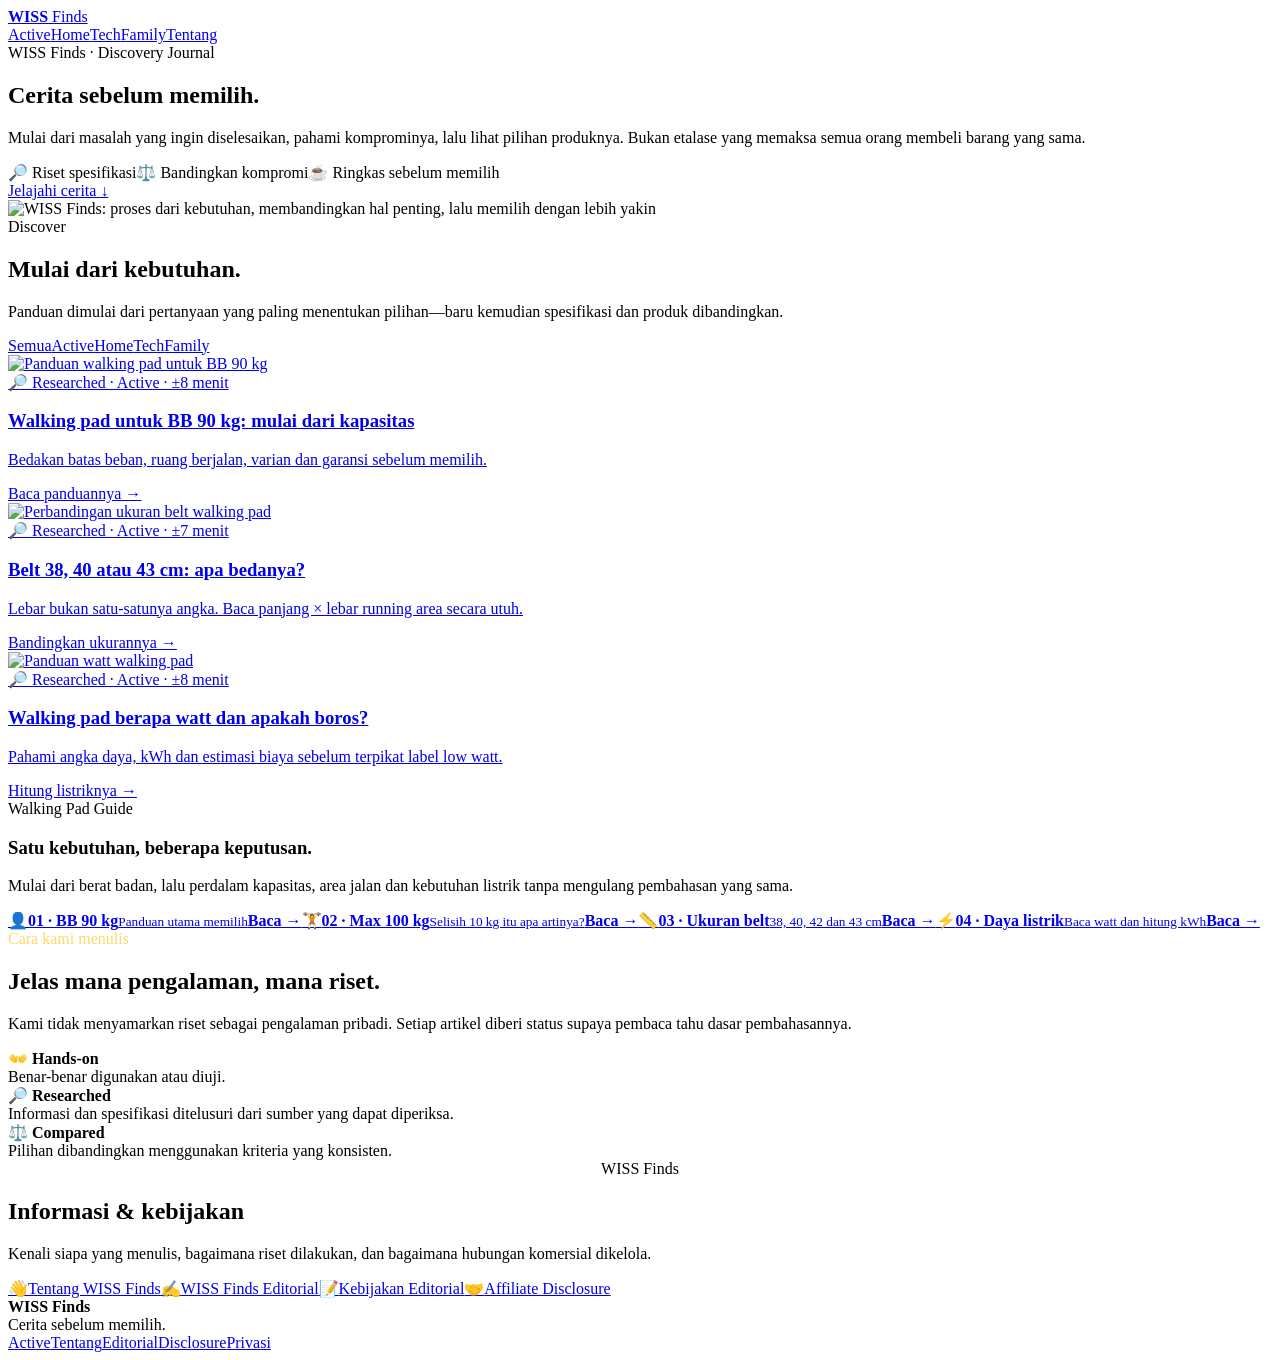
==== commit 352173e5: "Replace legacy decision hero with uploaded WebP asset" ====
--- a/index.html
+++ b/index.html
@@ -1 +1 @@
-<!doctype html><html lang="id-ID"><head><meta charset="utf-8"><meta name="viewport" content="width=device-width,initial-scale=1"><meta name="google-site-verification" content="HuQlRlU2v6vam-xN0jchxTJwL4RuIuLYZYUzQY9r4rg"><title>WISS Finds — Panduan Memilih Produk Berdasarkan Kebutuhan</title><meta name="description" content="Panduan, riset, dan perbandingan produk yang dimulai dari kebutuhan. Pahami komprominya sebelum memilih dan melihat harga."><meta name="robots" content="index,follow,max-image-preview:large,max-snippet:-1,max-video-preview:-1"><meta name="theme-color" content="#fffaf0"><link rel="canonical" href="https://wiztechid.github.io/wiss-finds/"><link rel="stylesheet" href="/wiss-finds/assets/css/site.css?v=20260919-4"><meta property="og:locale" content="id_ID"><meta property="og:type" content="website"><meta property="og:site_name" content="WISS Finds"><meta property="og:title" content="WISS Finds — Cerita sebelum memilih"><meta property="og:description" content="Mulai dari kebutuhan, pahami komprominya, baru lihat produknya."><meta property="og:url" content="https://wiztechid.github.io/wiss-finds/"><meta name="twitter:card" content="summary"><script type="application/ld+json">{"@context":"https://schema.org","@graph":[{"@type":"Organization","@id":"https://wiztechid.github.io/wiss-finds/#organization","name":"WISS Finds","url":"https://wiztechid.github.io/wiss-finds/"},{"@type":"WebSite","@id":"https://wiztechid.github.io/wiss-finds/#website","name":"WISS Finds","url":"https://wiztechid.github.io/wiss-finds/","publisher":{"@id":"https://wiztechid.github.io/wiss-finds/#organization"},"inLanguage":"id-ID"},{"@type":"CollectionPage","url":"https://wiztechid.github.io/wiss-finds/","name":"WISS Finds — Cerita sebelum memilih","isPartOf":{"@id":"https://wiztechid.github.io/wiss-finds/#website"},"inLanguage":"id-ID"}]}</script></head><body><header class="site-header"><div class="wrap nav"><a class="brand" href="/wiss-finds/"><b>WISS</b> Finds</a><nav class="navlinks" aria-label="Navigasi utama"><a href="/wiss-finds/active/">Active</a><a href="/wiss-finds/home/">Home</a><a href="/wiss-finds/tech/">Tech</a><a href="/wiss-finds/family/">Family</a><a href="/wiss-finds/tentang/">Tentang</a></nav></div></header><main><section class="wrap home-hero"><div><div class="eyebrow">WISS Finds · Discovery Journal</div><h1>Cerita sebelum memilih.</h1><p class="lead">Mulai dari masalah yang ingin diselesaikan, pahami komprominya, lalu lihat pilihan produknya. Bukan etalase yang memaksa semua orang membeli barang yang sama.</p><div class="home-statline"><span>🔎 Riset spesifikasi</span><span>⚖️ Bandingkan kompromi</span><span>☕ Ringkas sebelum memilih</span></div><a class="primary-cta" href="#discover">Jelajahi cerita ↓</a></div><div class="hero-decision" aria-label="Cara WISS Finds membantu memilih"><div class="hero-decision-title">Dari pertanyaan<br>ke pilihan yang lebih yakin.</div><div class="decision-flow"><div class="decision-step"><b><i>01</i> NEED</b><strong>Punya kebutuhan?</strong><span>Mulai dari masalah, ruang, pengguna, dan tujuan.</span></div><em>→</em><div class="decision-step"><b><i>02</i> COMPARE</b><strong>Bandingkan yang penting.</strong><span>Kapasitas · ukuran · daya · fitur</span></div><em>→</em><div class="decision-step"><b><i>03</i> CHOOSE</b><strong>Pilih lebih yakin.</strong><span>Bukan sekadar ikut tren.</span></div></div></div></section><section class="section" id="discover"><div class="wrap"><div class="section-head"><div><div class="eyebrow">Discover</div><h2>Mulai dari kebutuhan.</h2></div><p>Panduan dimulai dari pertanyaan yang paling menentukan pilihan—baru kemudian spesifikasi dan produk dibandingkan.</p></div><nav class="category-nav" aria-label="Kategori"><a href="#discover">Semua</a><a href="/wiss-finds/active/">Active</a><a href="/wiss-finds/home/">Home</a><a href="/wiss-finds/tech/">Tech</a><a href="/wiss-finds/family/">Family</a></nav><div class="story-grid"><a class="story" href="/wiss-finds/active/walking-pad-untuk-bb-90-kg/"><div class="story-visual has-img"><img class="story-img" src="/wiss-finds/assets/images/walking-pad-bb-90kg-wiss-finds-clean-768.webp" alt="Panduan walking pad untuk BB 90 kg"></div><div class="story-body"><div class="meta">🔎 Researched · Active · ±8 menit</div><h3>Walking pad untuk BB 90 kg: mulai dari kapasitas</h3><p>Bedakan batas beban, ruang berjalan, varian dan garansi sebelum memilih.</p><span class="story-link">Baca panduannya →</span></div></a><a class="story" href="/wiss-finds/active/ukuran-belt-walking-pad/"><div class="story-visual has-img"><img class="story-img" src="/wiss-finds/assets/images/wiss-finds-ukuran-belt-walking-pad-hero.webp" alt="Perbandingan ukuran belt walking pad"></div><div class="story-body"><div class="meta">🔎 Researched · Active · ±7 menit</div><h3>Belt 38, 40 atau 43 cm: apa bedanya?</h3><p>Lebar bukan satu-satunya angka. Baca panjang × lebar running area secara utuh.</p><span class="story-link">Bandingkan ukurannya →</span></div></a><a class="story" href="/wiss-finds/active/walking-pad-berapa-watt/"><div class="story-visual has-img"><img class="story-img" src="/wiss-finds/assets/images/wiss-finds-walking-pad-berapa-watt-hero.webp" alt="Panduan watt walking pad"></div><div class="story-body"><div class="meta">🔎 Researched · Active · ±8 menit</div><h3>Walking pad berapa watt dan apakah boros?</h3><p>Pahami angka daya, kWh dan estimasi biaya sebelum terpikat label low watt.</p><span class="story-link">Hitung listriknya →</span></div></a></div><div class="home-cluster"><div class="home-cluster-head"><div><div class="eyebrow">Walking Pad Guide</div><h3>Satu kebutuhan, beberapa keputusan.</h3></div><p>Mulai dari berat badan, lalu perdalam kapasitas, area jalan dan kebutuhan listrik tanpa mengulang pembahasan yang sama.</p></div><div class="cluster-links"><a href="/wiss-finds/active/walking-pad-untuk-bb-90-kg/"><span>👤</span><b>01 · BB 90 kg</b><small>Panduan utama memilih</small><strong>Baca →</strong></a><a href="/wiss-finds/active/walking-pad-max-100-kg-untuk-bb-90-kg/"><span>🏋️</span><b>02 · Max 100 kg</b><small>Selisih 10 kg itu apa artinya?</small><strong>Baca →</strong></a><a href="/wiss-finds/active/ukuran-belt-walking-pad/"><span>📏</span><b>03 · Ukuran belt</b><small>38, 40, 42 dan 43 cm</small><strong>Baca →</strong></a><a href="/wiss-finds/active/walking-pad-berapa-watt/"><span>⚡</span><b>04 · Daya listrik</b><small>Baca watt dan hitung kWh</small><strong>Baca →</strong></a></div></div></div></section><section class="wrap manifest"><div class="eyebrow" style="color:#ffd968">Cara kami menulis</div><h2>Jelas mana pengalaman, mana riset.</h2><p>Kami tidak menyamarkan riset sebagai pengalaman pribadi. Setiap artikel diberi status supaya pembaca tahu dasar pembahasannya.</p><div class="method-grid"><div class="method-card"><strong>👐 Hands-on</strong><br>Benar-benar digunakan atau diuji.</div><div class="method-card"><strong>🔎 Researched</strong><br>Informasi dan spesifikasi ditelusuri dari sumber yang dapat diperiksa.</div><div class="method-card"><strong>⚖️ Compared</strong><br>Pilihan dibandingkan menggunakan kriteria yang konsisten.</div></div></section><section class="wrap support"><div class="eyebrow" style="text-align:center">WISS Finds</div><h2>Informasi & kebijakan</h2><p class="support-lead">Kenali siapa yang menulis, bagaimana riset dilakukan, dan bagaimana hubungan komersial dikelola.</p><div class="support-grid"><a href="/wiss-finds/tentang/"><span>👋</span>Tentang WISS Finds</a><a href="/wiss-finds/author/editorial/"><span>✍️</span>WISS Finds Editorial</a><a href="/wiss-finds/kebijakan-editorial/"><span>📝</span>Kebijakan Editorial</a><a href="/wiss-finds/disclosure/"><span>🤝</span>Affiliate Disclosure</a></div></section></main><footer class="site-footer"><div class="wrap footer-inner"><div><strong>WISS Finds</strong><br>Cerita sebelum memilih.</div><div class="footer-links"><a href="/wiss-finds/active/">Active</a><a href="/wiss-finds/tentang/">Tentang</a><a href="/wiss-finds/kebijakan-editorial/">Editorial</a><a href="/wiss-finds/disclosure/">Disclosure</a><a href="/wiss-finds/kebijakan-privasi/">Privasi</a></div></div></footer></body></html>+<!doctype html><html lang="id-ID"><head><meta charset="utf-8"><meta name="viewport" content="width=device-width,initial-scale=1"><meta name="google-site-verification" content="HuQlRlU2v6vam-xN0jchxTJwL4RuIuLYZYUzQY9r4rg"><title>WISS Finds — Panduan Memilih Produk Berdasarkan Kebutuhan</title><meta name="description" content="Panduan, riset, dan perbandingan produk yang dimulai dari kebutuhan. Pahami komprominya sebelum memilih dan melihat harga."><meta name="robots" content="index,follow,max-image-preview:large,max-snippet:-1,max-video-preview:-1"><meta name="theme-color" content="#fffaf0"><link rel="canonical" href="https://wiztechid.github.io/wiss-finds/"><link rel="preload" as="image" href="/wiss-finds/assets/images/wiss-finds-home-hero.webp"><link rel="stylesheet" href="/wiss-finds/assets/css/site.css?v=20260919-5"><meta property="og:locale" content="id_ID"><meta property="og:type" content="website"><meta property="og:site_name" content="WISS Finds"><meta property="og:title" content="WISS Finds — Cerita sebelum memilih"><meta property="og:description" content="Mulai dari kebutuhan, pahami komprominya, baru lihat produknya."><meta property="og:url" content="https://wiztechid.github.io/wiss-finds/"><meta property="og:image" content="https://wiztechid.github.io/wiss-finds/assets/images/wiss-finds-home-hero.webp"><meta property="og:image:type" content="image/webp"><meta property="og:image:width" content="1536"><meta property="og:image:height" content="1024"><meta property="og:image:alt" content="WISS Finds: dari kebutuhan, membandingkan hal penting, hingga memilih dengan lebih yakin"><meta name="twitter:card" content="summary_large_image"><meta name="twitter:image" content="https://wiztechid.github.io/wiss-finds/assets/images/wiss-finds-home-hero.webp"><script type="application/ld+json">{"@context":"https://schema.org","@graph":[{"@type":"Organization","@id":"https://wiztechid.github.io/wiss-finds/#organization","name":"WISS Finds","url":"https://wiztechid.github.io/wiss-finds/"},{"@type":"WebSite","@id":"https://wiztechid.github.io/wiss-finds/#website","name":"WISS Finds","url":"https://wiztechid.github.io/wiss-finds/","publisher":{"@id":"https://wiztechid.github.io/wiss-finds/#organization"},"inLanguage":"id-ID"},{"@type":"CollectionPage","url":"https://wiztechid.github.io/wiss-finds/","name":"WISS Finds — Cerita sebelum memilih","isPartOf":{"@id":"https://wiztechid.github.io/wiss-finds/#website"},"inLanguage":"id-ID","primaryImageOfPage":{"@type":"ImageObject","url":"https://wiztechid.github.io/wiss-finds/assets/images/wiss-finds-home-hero.webp","width":1536,"height":1024}}]}</script></head><body><header class="site-header"><div class="wrap nav"><a class="brand" href="/wiss-finds/"><b>WISS</b> Finds</a><nav class="navlinks" aria-label="Navigasi utama"><a href="/wiss-finds/active/">Active</a><a href="/wiss-finds/home/">Home</a><a href="/wiss-finds/tech/">Tech</a><a href="/wiss-finds/family/">Family</a><a href="/wiss-finds/tentang/">Tentang</a></nav></div></header><main><section class="wrap home-hero"><div><div class="eyebrow">WISS Finds · Discovery Journal</div><h1>Cerita sebelum memilih.</h1><p class="lead">Mulai dari masalah yang ingin diselesaikan, pahami komprominya, lalu lihat pilihan produknya. Bukan etalase yang memaksa semua orang membeli barang yang sama.</p><div class="home-statline"><span>🔎 Riset spesifikasi</span><span>⚖️ Bandingkan kompromi</span><span>☕ Ringkas sebelum memilih</span></div><a class="primary-cta" href="#discover">Jelajahi cerita ↓</a></div><div class="hero-art home-hero-media"><img src="/wiss-finds/assets/images/wiss-finds-home-hero.webp" alt="WISS Finds: proses dari kebutuhan, membandingkan hal penting, lalu memilih dengan lebih yakin" width="1536" height="1024" fetchpriority="high" decoding="async"></div></section><section class="section" id="discover"><div class="wrap"><div class="section-head"><div><div class="eyebrow">Discover</div><h2>Mulai dari kebutuhan.</h2></div><p>Panduan dimulai dari pertanyaan yang paling menentukan pilihan—baru kemudian spesifikasi dan produk dibandingkan.</p></div><nav class="category-nav" aria-label="Kategori"><a href="#discover">Semua</a><a href="/wiss-finds/active/">Active</a><a href="/wiss-finds/home/">Home</a><a href="/wiss-finds/tech/">Tech</a><a href="/wiss-finds/family/">Family</a></nav><div class="story-grid"><a class="story" href="/wiss-finds/active/walking-pad-untuk-bb-90-kg/"><div class="story-visual has-img"><img class="story-img" src="/wiss-finds/assets/images/walking-pad-bb-90kg-wiss-finds-clean-768.webp" alt="Panduan walking pad untuk BB 90 kg"></div><div class="story-body"><div class="meta">🔎 Researched · Active · ±8 menit</div><h3>Walking pad untuk BB 90 kg: mulai dari kapasitas</h3><p>Bedakan batas beban, ruang berjalan, varian dan garansi sebelum memilih.</p><span class="story-link">Baca panduannya →</span></div></a><a class="story" href="/wiss-finds/active/ukuran-belt-walking-pad/"><div class="story-visual has-img"><img class="story-img" src="/wiss-finds/assets/images/wiss-finds-ukuran-belt-walking-pad-hero.webp" alt="Perbandingan ukuran belt walking pad"></div><div class="story-body"><div class="meta">🔎 Researched · Active · ±7 menit</div><h3>Belt 38, 40 atau 43 cm: apa bedanya?</h3><p>Lebar bukan satu-satunya angka. Baca panjang × lebar running area secara utuh.</p><span class="story-link">Bandingkan ukurannya →</span></div></a><a class="story" href="/wiss-finds/active/walking-pad-berapa-watt/"><div class="story-visual has-img"><img class="story-img" src="/wiss-finds/assets/images/wiss-finds-walking-pad-berapa-watt-hero.webp" alt="Panduan watt walking pad"></div><div class="story-body"><div class="meta">🔎 Researched · Active · ±8 menit</div><h3>Walking pad berapa watt dan apakah boros?</h3><p>Pahami angka daya, kWh dan estimasi biaya sebelum terpikat label low watt.</p><span class="story-link">Hitung listriknya →</span></div></a></div><div class="home-cluster"><div class="home-cluster-head"><div><div class="eyebrow">Walking Pad Guide</div><h3>Satu kebutuhan, beberapa keputusan.</h3></div><p>Mulai dari berat badan, lalu perdalam kapasitas, area jalan dan kebutuhan listrik tanpa mengulang pembahasan yang sama.</p></div><div class="cluster-links"><a href="/wiss-finds/active/walking-pad-untuk-bb-90-kg/"><span>👤</span><b>01 · BB 90 kg</b><small>Panduan utama memilih</small><strong>Baca →</strong></a><a href="/wiss-finds/active/walking-pad-max-100-kg-untuk-bb-90-kg/"><span>🏋️</span><b>02 · Max 100 kg</b><small>Selisih 10 kg itu apa artinya?</small><strong>Baca →</strong></a><a href="/wiss-finds/active/ukuran-belt-walking-pad/"><span>📏</span><b>03 · Ukuran belt</b><small>38, 40, 42 dan 43 cm</small><strong>Baca →</strong></a><a href="/wiss-finds/active/walking-pad-berapa-watt/"><span>⚡</span><b>04 · Daya listrik</b><small>Baca watt dan hitung kWh</small><strong>Baca →</strong></a></div></div></div></section><section class="wrap manifest"><div class="eyebrow" style="color:#ffd968">Cara kami menulis</div><h2>Jelas mana pengalaman, mana riset.</h2><p>Kami tidak menyamarkan riset sebagai pengalaman pribadi. Setiap artikel diberi status supaya pembaca tahu dasar pembahasannya.</p><div class="method-grid"><div class="method-card"><strong>👐 Hands-on</strong><br>Benar-benar digunakan atau diuji.</div><div class="method-card"><strong>🔎 Researched</strong><br>Informasi dan spesifikasi ditelusuri dari sumber yang dapat diperiksa.</div><div class="method-card"><strong>⚖️ Compared</strong><br>Pilihan dibandingkan menggunakan kriteria yang konsisten.</div></div></section><section class="wrap support"><div class="eyebrow" style="text-align:center">WISS Finds</div><h2>Informasi & kebijakan</h2><p class="support-lead">Kenali siapa yang menulis, bagaimana riset dilakukan, dan bagaimana hubungan komersial dikelola.</p><div class="support-grid"><a href="/wiss-finds/tentang/"><span>👋</span>Tentang WISS Finds</a><a href="/wiss-finds/author/editorial/"><span>✍️</span>WISS Finds Editorial</a><a href="/wiss-finds/kebijakan-editorial/"><span>📝</span>Kebijakan Editorial</a><a href="/wiss-finds/disclosure/"><span>🤝</span>Affiliate Disclosure</a></div></section></main><footer class="site-footer"><div class="wrap footer-inner"><div><strong>WISS Finds</strong><br>Cerita sebelum memilih.</div><div class="footer-links"><a href="/wiss-finds/active/">Active</a><a href="/wiss-finds/tentang/">Tentang</a><a href="/wiss-finds/kebijakan-editorial/">Editorial</a><a href="/wiss-finds/disclosure/">Disclosure</a><a href="/wiss-finds/kebijakan-privasi/">Privasi</a></div></div></footer></body></html>
